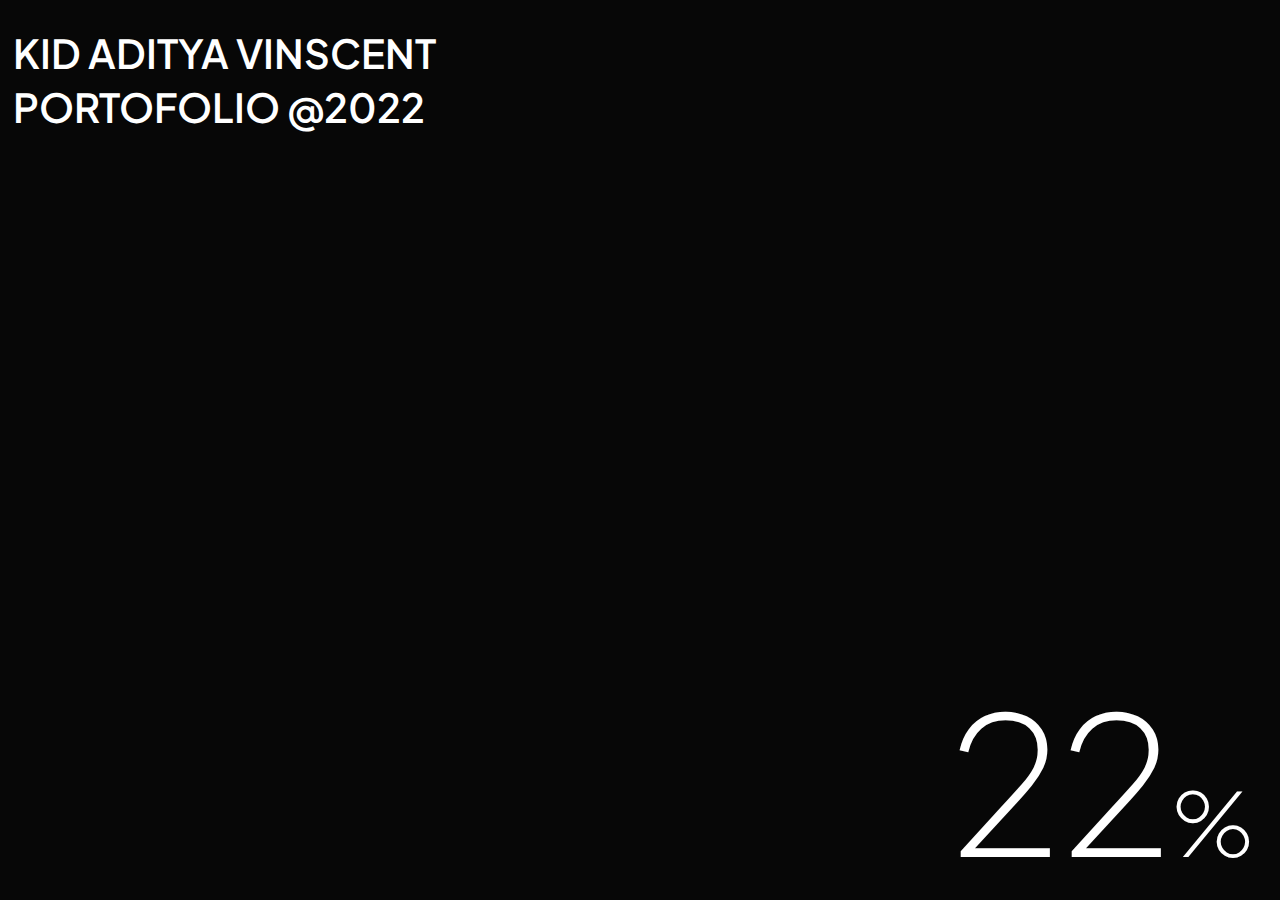
==== index.html @ 6c019e09 "first commit" ====
<!DOCTYPE html>
<html lang="en">
<head>
  <meta charset="UTF-8">
  <meta http-equiv="X-UA-Compatible" content="IE=edge">
  <meta name="viewport" content="width=device-width, initial-scale=1.0">
  <link href="./icons/logo.gif" rel="icon">
  <link href="stylesheet/index.css" rel="stylesheet">
  <link href="stylesheet/index_preloader.css" rel="stylesheet">
  <script src="https://code.jquery.com/jquery-3.6.1.min.js"></script>
  <title>Home</title>
</head>
<body>
  <!-- preloader -->
  <div class="preloader">
    <div class="counter">0</div>
  </div>
  <header>
    <nav class="navbar">
      <div class="indonesia">
        <p>インドネシア製。</p>
      </div>
      <div class="home">
        <a href="index.html">KID<sup>©</sup></a>
      </div>
      <div class="porto">
        <p>ポルトフォリオ v1.0</p>
      </div>
    </nav>
  </header>
  <main>
    <div class="title1">
      <h1>インディペンデント</h1><br>
    </div>
    <div class="title2">
      <h1>デベロッパー</h1>
    </div>
    <ul class="navurl">
      <li id="work">01.<br><a href="./projects.html" id="workWord">Projects</a></li>
      <li id="about">02.<br><a href="./about.html" id="aboutWord">About</a></li>
      <li id="contact">03.<br><a href="./contact.html" id="contactWord">Contact</a></li>
      <li class="build"><br><p id="build">@2022</p></li>
    </ul>
  </main>
  <footer>
    <ul class="navfoot">
      <li class="footer-left"><p>こんにちは、私の名前は<br>キッド・アディティア・ヴィンセントです。<br>普段はキッドと呼ばれています。</p></li>
      <li class="animated-head"><iframe src="https://giphy.com/embed/l41lGnxllmN3YqOyI" width="360" height="360" frameBorder="0" class="animated-head" allowFullScreen></iframe></li>
      <li class="footer-right"><p>コーディングだけです。<br>コーヒーは私のベストフレンドです。</p></li>
    </ul>
  </footer>
  <script src="js/preloader.js"></script>
  <script src="js/index.js"></script>
</body>
</html>
---- stylesheet/index.css ----
@import url('https://fonts.googleapis.com/css2?family=Roboto+Condensed:ital,wght@0,300;0,400;0,700;1,300;1,400;1,700&display=swap');
@import url('https://fonts.googleapis.com/css2?family=Plus+Jakarta+Sans:ital,wght@0,200;0,300;0,400;0,500;0,600;0,700;0,800;1,200;1,300;1,400;1,500;1,600;1,700;1,800&display=swap');
@import url('https://fonts.googleapis.com/css2?family=Oswald:wght@300;400;500;600&display=swap');

:root {
  --fs-h1: clamp(5rem, 5vw, 10rem);
  --fs-li: 1rem;
  --fs-navfoot: 1.7rem;
  --fs-500: 2.3rem;
  --fs-300: 2.7rem;
  --fs-200: 1rem;
  --fs-100: 1rem;
}

* {
  margin: 0;
  padding: 0;
  box-sizing: border-box;
}

body {
  background-color: #e5e5e5;
  overflow: hidden;
}

/* header section */
header {
  z-index: 1;
}

.navbar {
  display: flex;
  justify-content: space-between;
  align-items: center;
  position: fixed;
  top: 1.3rem;
  width: 100%;
  overflow: hidden;
  z-index: 1;
  color: #fff;
  mix-blend-mode: difference;
}

.navbar .home {
  display: none; 
}

.navbar .home a {
  font-family: 'Oswald', sans-serif;
  font-weight: 300;
  font-size: var(--fs-300);
  color: inherit;
  text-decoration: none;
}

.navbar .home sup {
  position: relative;
  bottom: 0.7em;
  font-size: 0.7rem;
}

.navbar .indonesia p,
.navbar .porto p {
  font-family: 'Oswald', sans-serif;
  font-weight: 100;
  font-size: var(--fs-100);
}

.navbar .indonesia {
  margin-left: 2%;
  display: none;
}

.navbar .porto {
  margin-right: 2%;
  display: none;
}

/* main section */
main {
  position: relative;
  top: 7rem;
  margin-top: 1.2rem;
}

h1 {
  font-family: 'Plus Jakarta Sans', sans-serif;
  font-size: var(--fs-h1);
  line-height: 120px;
  font-weight: 600;
  margin-left: 2%;
  padding-right: 0.5rem;
  display: none;
}

.title1, .title2 {
  overflow: hidden;
}

.navurl {
  display: none;
  justify-content: space-between;
  align-content: center;
  width: 100%;
  margin-top: 5%;
  padding: 2% 0;
  list-style-type: none;
  background-color: black;
  padding-left: 2%;
  padding-right: 2%;
  overflow: hidden;
}

.navurl #work,
.navurl #about,
.navurl #contact,
.navurl .build {
  display: none;
}

.navurl li {
  font-family: 'Roboto Condensed', sans-serif;
  font-size: var(--fs-li);
  color: white;
}

.navurl li a {
  font-family: 'Roboto Condensed', sans-serif;
  font-size: var(--fs-500);
  font-weight: 500;
  position: relative;
  color: white;
  text-decoration: none;
}

.navurl li a::after {
  content: "";
  position: absolute;
  left: 0;
  bottom: 0;
  width: 100%;
  height: 2px;
  background: currentColor;
  transform: scaleX(0);
  transform-origin: right;
  transition: transform 250ms ease-in;
}

.navurl li a:hover::after {
  transform: scaleX(1);
  transform-origin: left;
}

.navurl .build p {
  font-family: 'Oswald', sans-serif;
  font-weight: 100;
  font-size: var(--fs-100);
}

/* footer */
footer {
  position: relative;
  bottom: 0;
}

iframe {
  max-width: 36vw;
  max-height: 36vh;
  pointer-events: none;
  visibility: hidden;
}

ul.navfoot {
  display: flex;
  justify-content: space-evenly;
  align-items: center;
  width: 100%;
  margin-top: 7.1rem;
  list-style-type: none;
  overflow: hidden;
}

.navfoot .animated-head {
  padding-right: 2.3%;
}

.navfoot .footer-left,
.navfoot .footer-right {
  text-align: center;
  display: none;
}

.navfoot li {
  font-family: 'Roboto Condensed', sans-serif;
  font-size: var(--fs-navfoot);
}

/* === responsive === */
/* 1200px */
@media (max-width: 1200px) {
  :root {
    --fs-li: .8rem;
    --fs-navfoot: 1.6rem;
    --fs-500: 2.1rem;
    --fs-300: 2rem;
    --fs-200: .9rem;
    --fs-100: .9rem;
  }
}

@media (max-width: 1024px) {
  :root {
    --fs-h1: 4.5rem;
    --fs-li: .7rem;
    --fs-navfoot: 1rem;
    --fs-500: 1.4rem;
    --fs-300: 2rem;
    --fs-200: .8rem;
    --fs-100: .8rem;
  }

  h1 {
    line-height: 100px;
  }

  ul.navfoot {
    margin-top: 7.5rem;
  }
}

/* 768px */
@media (max-width: 768px) {
  :root {
    --fs-h1: 4rem;
    --fs-li: .8rem;
    --fs-navfoot: 1.6rem;
    --fs-500: 2rem;
    --fs-300: 1.9rem;
    --fs-200: .8rem;
    --fs-100: .8rem;
  }

  h1 {
    line-height: 100px;
  }

  .title1, .title2 {
    display: flex;
    justify-content: center;
    align-items: center;
  }

  .navbar {
    justify-content: center;
  }

  .navbar .porto p,
  .navbar .indonesia p {
    display: none;
  }

  .navbar .porto .minibar {
    display: flex;
  }

  .navurl {
    background: #e5e5e5;
  }

  .navurl li {
    opacity: 0;
  }

  .navurl li a,
  .navurl li p {
    display: none;
  }

  ul.navfoot {
    flex-direction: column;
    margin-top: 5rem;
  }
}

/* 480px */
@media (max-width: 480px) {
  :root {
    --fs-h1: 3rem;
    --fs-li: .7rem;
    --fs-navfoot: 1.3rem;
    --fs-500: 1.9rem;
    --fs-300: 1.8rem;
    --fs-200: .7rem;
    --fs-100: .7rem;
  }

  h1 {
    line-height: 70px;
  }

  ul.navfoot {
    margin-top: 7.1rem;
  }
}


/* animation */
@keyframes slide-up {
  0% {
    transform: translateY(100px);
  }
  100% {
    transform: translateY(0);
  }
}

@keyframes title-slide-up {
  0% {
    transform: translateY(180px);
  }
  100% {
    transform: translateY(0);
  }
}

@keyframes opacity-slide-up {
  0% {
    transform: translateY(100px);
    opacity: 0;
  }
  50% {
    transform: translateY(0);
  }
  100% {
    opacity: 1;
  }
}

@keyframes black-to-white {
  0% {
    background-color: #e5e5e5;
    color: none;
  }
  100% {
    background-color: black;
    color: white;
  }
}

@keyframes slide-up-head {
  0% {
    transform: translateY(100px);
    opacity: 1;
  }
  100% {
    transform: translateY(0);
    opacity: 1;
  }
}

@keyframes scale-in-ver-center {
  0% {
    transform: scaleY(0);
    opacity: 1;
  }
  100% {
    transform: scaleY(1);
    opacity: 1;
  }
}
---- stylesheet/index_preloader.css ----
:root {
  --fs-600: 2.5rem;
  --fs-num: 12rem;
  --fs-percentage: 5.5rem;
}

/* preloader section*/
.preloader {
  position: fixed;
  top: 0;
  display: flex;
  justify-content: center;
  align-items: center;
  width: 100%;
  height: 100vh;
  background: #070707;
  z-index: 9999;
}

.preloader::before {
  content: 'Kid Aditya Vinscent';
  position: absolute;
  top: 3%;
  left: 1%;
  font-family: 'Plus Jakarta Sans', sans-serif;
  font-size: var(--fs-600);
  font-weight: 600;
  text-transform: uppercase;
  color: rgba(255, 255, 255, 1);
}

.preloader::after {
  content: 'Portofolio @2022';
  white-space: pre;
  position: absolute;
  top: 9%;
  left: 1%;
  font-family: 'Plus Jakarta Sans', sans-serif;
  font-size: var(--fs-600);
  font-weight: 600;
  text-transform: uppercase;
  color: rgba(255, 255, 255, 1);
}

.preloader.active {
  transform: translateY(-100vh);
  transition: ease-in-out 2s;
  transition-delay: 1s;
}

/* counter section */
.counter {
  position: absolute;
  bottom: 0;
  right: 0;
  color: white;
  background-color: #070707;
  font-family: 'Plus Jakarta Sans', sans-serif;
  font-weight: 100;
  font-size: var(--fs-num);
  font-size: 600;
  z-index: 1;
}

.counter::after {
  content: '%';
  font-size: var(--fs-percentage);
  margin-right: 2vw;
}

.hide {
  opacity: 0;
  transition: 1s;
  pointer-events: none;
}

/* media query */
@media (max-width: 1200px) {
  :root {
    --fs-600: 2rem;
    --fs-num: 10rem;
    --fs-percentage: 5rem;
  }
}

@media (max-width: 1024px) {
  :root {
    --fs-600: 1.8rem;
    --fs-num: 9rem;
    --fs-percentage: 4rem;
  }
}

@media (max-width: 768px) {
  :root {
    --fs-600: 1.6rem;
    --fs-num: 8rem;
    --fs-percentage: 3rem;
  }

  .preloader::after {
    top: 7%;
  }
}

@media (max-width: 480px) {
  :root {
    --fs-600: 1rem;
    --fs-num: 6rem;
    --fs-percentage: 3rem;
  }

  .preloader::after {
    top: 5%;
  }
}
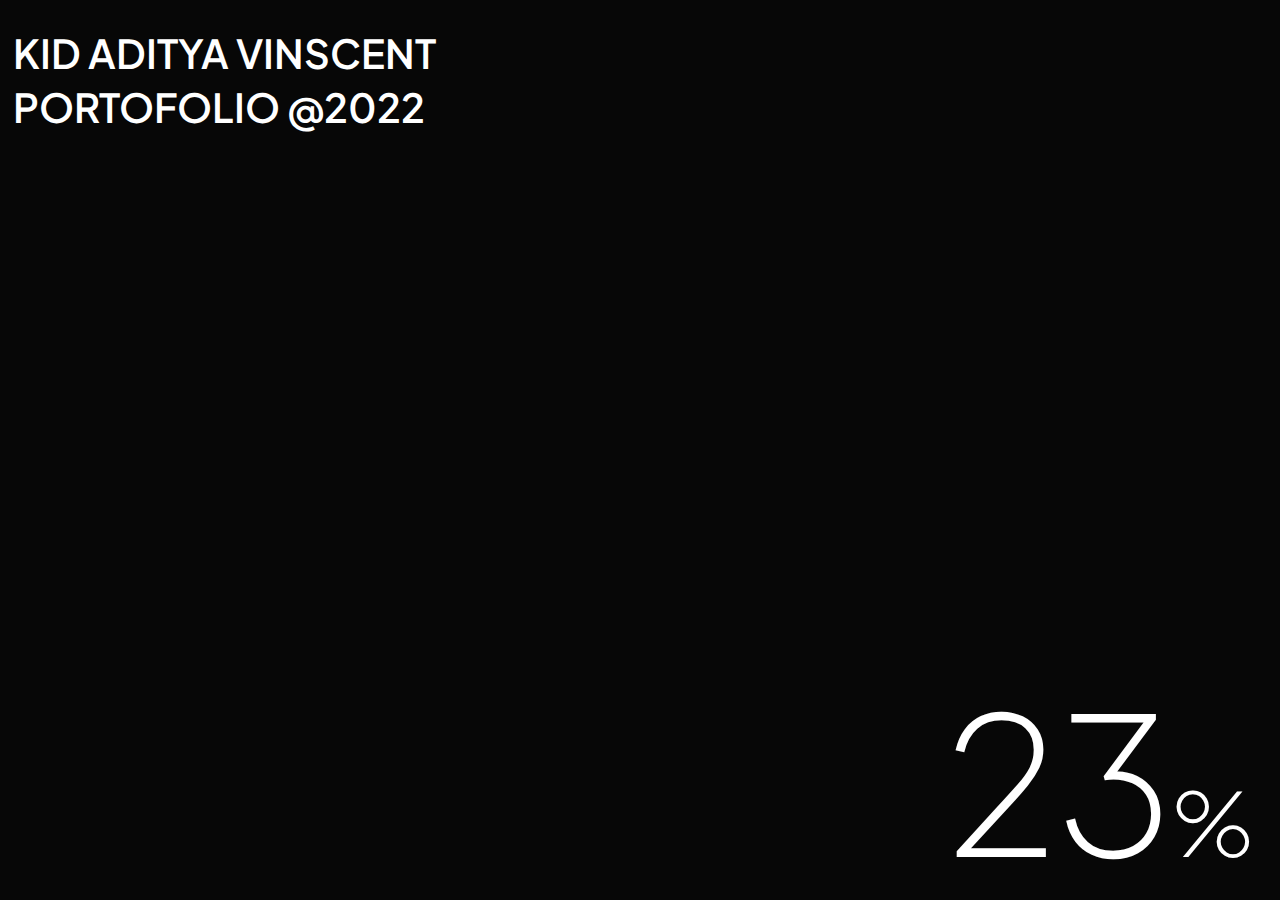
==== commit 75aac969: "fix small issue" ====
--- a/index.html
+++ b/index.html
@@ -24,7 +24,7 @@
         <a href="index.html">KID<sup>©</sup></a>
       </div>
       <div class="porto">
-        <p>ポルトフォリオ v1.0</p>
+        <p>ポートフォリオ v1.0</p>
       </div>
     </nav>
   </header>
